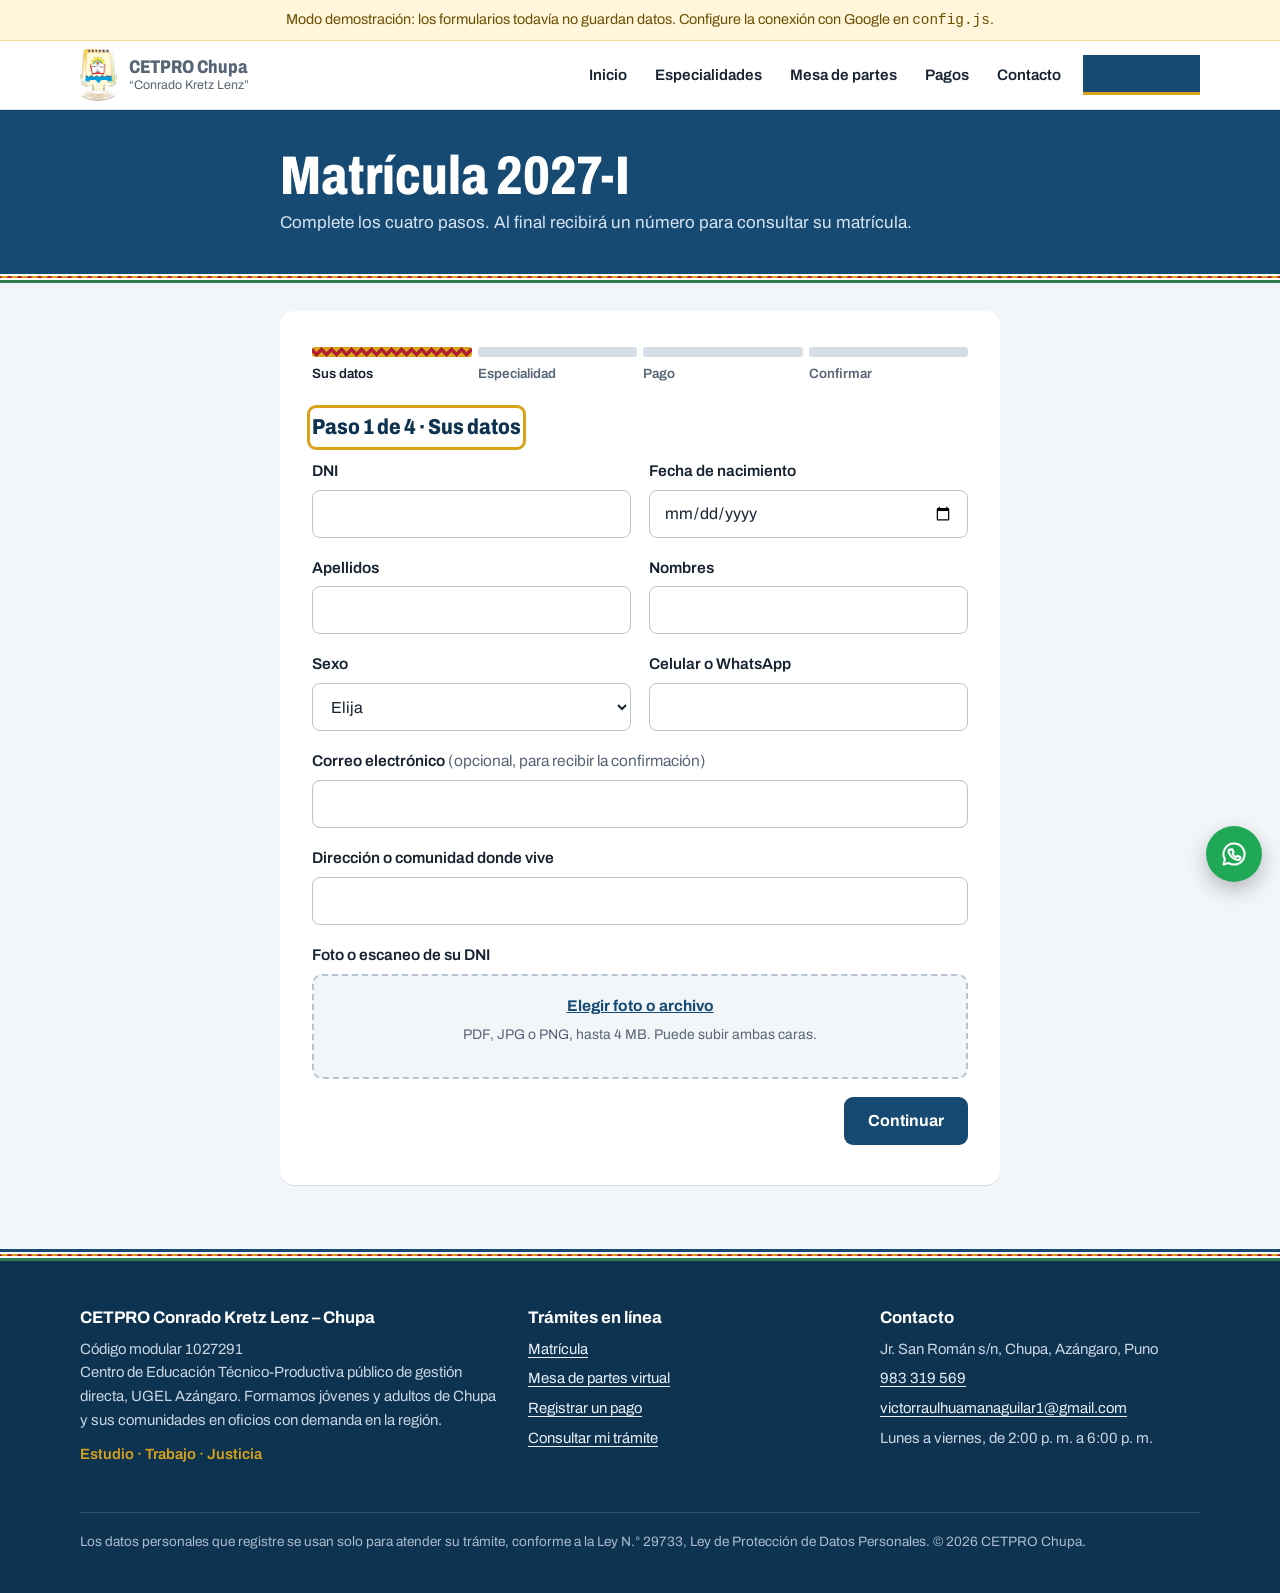
==== matricula.html @ c64d35b7 "Publicar sitio web del CETPRO Conrado Kretz Lenz – Chupa Inicio con especialidades, matrícula en lín" ====
<!doctype html>
<html lang="es">
<head>
  <meta charset="utf-8">
  <meta name="viewport" content="width=device-width, initial-scale=1">
  <title>Matrícula en línea · CETPRO Chupa</title>
  <meta name="description" content="Matricúlese en línea en el CETPRO de Chupa: llene su ficha y adjunte su pago desde el celular.">
  <meta name="theme-color" content="#164a72">
  <link rel="icon" href="assets/img/favicon.svg" type="image/svg+xml">
  <link rel="preload" href="assets/fuentes/archivo.woff2" as="font" type="font/woff2" crossorigin>
  <link rel="stylesheet" href="assets/css/estilos.css">
</head>
<body data-pagina="matricula">
  <a class="saltar" href="#contenido">Ir al contenido</a>
  <header id="cabecera"></header>

  <main id="contenido">
    <div class="encabezado-pagina">
      <div class="angosto">
        <h1>Matrícula <span class="periodo"></span></h1>
        <p>Complete los cuatro pasos. Al final recibirá un número para consultar su matrícula.</p>
      </div>
    </div>
    <div class="aguayo fina" role="presentation"></div>

    <div class="angosto">
      <form class="formulario" id="form-matricula" novalidate>
        <div class="progreso" aria-hidden="true">
          <div>Sus datos</div><div>Especialidad</div><div>Pago</div><div>Confirmar</div>
        </div>

        <fieldset class="paso-form">
          <legend>Paso 1 de 4 · Sus datos</legend>
          <div class="fila">
            <div class="campo">
              <label for="mat-dni">DNI</label>
              <input id="mat-dni" name="dni" inputmode="numeric" autocomplete="off" required data-tipo="dni">
              <div class="error" aria-live="polite"></div>
            </div>
            <div class="campo">
              <label for="mat-fnac">Fecha de nacimiento</label>
              <input id="mat-fnac" name="fecha_nacimiento" type="date" required data-tipo="fecha">
              <div class="error" aria-live="polite"></div>
            </div>
          </div>
          <div class="fila">
            <div class="campo">
              <label for="mat-apellidos">Apellidos</label>
              <input id="mat-apellidos" name="apellidos" autocomplete="family-name" required data-tipo="texto">
              <div class="error" aria-live="polite"></div>
            </div>
            <div class="campo">
              <label for="mat-nombres">Nombres</label>
              <input id="mat-nombres" name="nombres" autocomplete="given-name" required data-tipo="texto">
              <div class="error" aria-live="polite"></div>
            </div>
          </div>
          <div class="fila">
            <div class="campo">
              <label for="mat-sexo">Sexo</label>
              <select id="mat-sexo" name="sexo" required>
                <option value="">Elija</option><option value="M">Masculino</option><option value="F">Femenino</option>
              </select>
              <div class="error" aria-live="polite"></div>
            </div>
            <div class="campo">
              <label for="mat-celular">Celular o WhatsApp</label>
              <input id="mat-celular" name="celular" type="tel" inputmode="numeric" autocomplete="tel" required data-tipo="celular">
              <div class="error" aria-live="polite"></div>
            </div>
          </div>
          <div class="campo">
            <label for="mat-correo">Correo electrónico <span class="opcional">(opcional, para recibir la confirmación)</span></label>
            <input id="mat-correo" name="correo" type="email" autocomplete="email" data-tipo="correo">
            <div class="error" aria-live="polite"></div>
          </div>
          <div class="campo">
            <label for="mat-direccion">Dirección o comunidad donde vive</label>
            <input id="mat-direccion" name="direccion" autocomplete="street-address" required data-tipo="texto">
            <div class="error" aria-live="polite"></div>
          </div>
          <div class="campo">
            <label>Foto o escaneo de su DNI</label>
            <div class="archivos" id="mat-dni-archivo" data-max="2" data-requerido="Adjunte la foto de su DNI (puede subir ambas caras).">
              <input type="file" id="mat-dni-input" accept=".pdf,.jpg,.jpeg,.png,image/*" multiple>
              <label for="mat-dni-input">Elegir foto o archivo</label>
              <div class="ayuda">PDF, JPG o PNG, hasta 4 MB. Puede subir ambas caras.</div>
              <ul class="lista-archivos"></ul>
            </div>
            <div class="error" aria-live="polite"></div>
          </div>
          <div class="acciones-form">
            <span></span>
            <button type="button" class="boton" data-siguiente>Continuar</button>
          </div>
        </fieldset>

        <fieldset class="paso-form" hidden>
          <legend>Paso 2 de 4 · Especialidad</legend>
          <div class="campo">
            <label for="mat-especialidad">Especialidad</label>
            <select id="mat-especialidad" name="especialidad" required></select>
            <div class="error" aria-live="polite"></div>
          </div>
          <div class="campo">
            <label for="mat-turno">Turno</label>
            <select id="mat-turno" name="turno" required></select>
            <div class="error" aria-live="polite"></div>
          </div>
          <div class="campo">
            <label for="mat-estudios">Último grado de estudios <span class="opcional">(opcional)</span></label>
            <select id="mat-estudios" name="grado_instruccion" class="sin-validar">
              <option value="">Elija</option>
              <option>Primaria incompleta</option><option>Primaria completa</option>
              <option>Secundaria incompleta</option><option>Secundaria completa</option>
              <option>Superior técnica</option><option>Superior universitaria</option>
            </select>
          </div>
          <div class="acciones-form">
            <button type="button" class="boton secundario" data-anterior>Volver</button>
            <button type="button" class="boton" data-siguiente>Continuar</button>
          </div>
        </fieldset>

        <fieldset class="paso-form" hidden>
          <legend>Paso 3 de 4 · Pago de matrícula</legend>
          <p>Monto de la matrícula: <strong id="mat-monto-texto"></strong>. Pague por cualquiera de estos medios y adjunte la captura:</p>
          <div class="medios" id="mat-medios"></div>
          <div class="fila">
            <div class="campo">
              <label for="mat-operacion">Número de operación</label>
              <input id="mat-operacion" name="operacion" required data-tipo="operacion" autocomplete="off">
              <div class="ayuda">Aparece en la captura de Yape o Plin, o en el voucher del banco.</div>
              <div class="error" aria-live="polite"></div>
            </div>
            <div class="campo">
              <label for="mat-monto">Monto pagado (S/)</label>
              <input id="mat-monto" name="monto" inputmode="decimal" required data-tipo="monto">
              <div class="error" aria-live="polite"></div>
            </div>
          </div>
          <div class="campo">
            <label>Captura o voucher del pago</label>
            <div class="archivos" id="mat-voucher" data-max="1" data-requerido="Adjunte la captura o el voucher de su pago.">
              <input type="file" id="mat-voucher-input" accept=".pdf,.jpg,.jpeg,.png,image/*">
              <label for="mat-voucher-input">Elegir captura o foto del voucher</label>
              <div class="ayuda">PDF, JPG o PNG, hasta 4 MB.</div>
              <ul class="lista-archivos"></ul>
            </div>
            <div class="error" aria-live="polite"></div>
          </div>
          <div class="acciones-form">
            <button type="button" class="boton secundario" data-anterior>Volver</button>
            <button type="button" class="boton" data-siguiente>Continuar</button>
          </div>
        </fieldset>

        <fieldset class="paso-form" hidden>
          <legend>Paso 4 de 4 · Revise y confirme</legend>
          <div class="estado-tramite" style="margin:0 0 22px"><dl id="mat-resumen"></dl></div>
          <label class="consentimiento">
            <input type="checkbox" name="acepta_datos" required data-requerido="Debe aceptar para enviar su matrícula.">
            <span>Declaro que mis datos son verdaderos y autorizo su uso para el proceso de matrícula, según la Ley N.° 29733 de Protección de Datos Personales.<span class="error" style="display:block"></span></span>
          </label>
          <input class="trampa" type="text" name="web" tabindex="-1" autocomplete="off" aria-hidden="true">
          <div class="mensaje-envio"></div>
          <div class="acciones-form">
            <button type="button" class="boton secundario" data-anterior>Volver</button>
            <button type="submit" class="boton exito">Enviar mi matrícula</button>
          </div>
        </fieldset>
      </form>
    </div>
  </main>

  <footer id="pie"></footer>
  <script src="assets/js/config.js"></script>
  <script src="assets/js/app.js"></script>
</body>
</html>
---- assets/css/estilos.css ----
/* =====================================================================
   CETPRO CHUPA · Estilos del sitio
   Paleta del altiplano: azul del lago, oro del ichu, rojo cochinilla,
   verde de la puna. La franja de aguayo es el elemento de identidad.
   ===================================================================== */

/* Tipografía Archivo (SIL Open Font License), alojada en el propio sitio para cargar rápido */
@font-face {
  font-family: "Archivo";
  src: url("../fuentes/archivo.woff2") format("woff2-variations"), url("../fuentes/archivo.woff2") format("woff2");
  font-weight: 100 900;
  font-stretch: 62% 125%;
  font-style: normal;
  font-display: swap;
}

:root {
  --lago: #164a72;
  --lago-osc: #0e3350;
  --lago-claro: #e3edf6;
  --ichu: #d9a21b;
  --cochinilla: #b3202e;
  --puna: #2f7d4e;
  --cielo: #f3f6f9;
  --blanco: #ffffff;
  --tinta: #172231;
  --gris: #586577;
  --linea: #d6dde6;
  --error-fondo: #fbecee;
  --ok-fondo: #e8f4ec;

  --ancho: 1120px;
  --radio: 10px;
  --fuente: "Archivo", "Segoe UI", Roboto, Arial, sans-serif;
}

*, *::before, *::after { box-sizing: border-box; }

html { scroll-behavior: smooth; -webkit-text-size-adjust: 100%; }
@media (prefers-reduced-motion: reduce) {
  html { scroll-behavior: auto; }
  *, *::before, *::after { transition: none !important; animation: none !important; }
}

body {
  margin: 0;
  font-family: var(--fuente);
  font-size: 1.0625rem;
  line-height: 1.6;
  color: var(--tinta);
  background: var(--cielo);
}

img { max-width: 100%; display: block; }
a { color: var(--lago); text-underline-offset: 3px; }
a:hover { color: var(--lago-osc); }

:focus-visible { outline: 3px solid var(--ichu); outline-offset: 2px; border-radius: 4px; }

.contenedor { width: min(100% - 32px, var(--ancho)); margin-inline: auto; }
.angosto { width: min(100% - 32px, 720px); margin-inline: auto; }

.saltar {
  position: absolute; left: -999px; top: 8px; z-index: 100;
  background: var(--blanco); padding: 8px 14px; border-radius: 6px;
}
.saltar:focus { left: 16px; }

/* ---------- Franja de aguayo ---------- */
.aguayo {
  position: relative;
  height: 22px;
  background-color: var(--cochinilla);
  background-image:
    linear-gradient(135deg, var(--ichu) 25%, transparent 25%),
    linear-gradient(225deg, var(--ichu) 25%, transparent 25%),
    linear-gradient(45deg, var(--ichu) 25%, transparent 25%),
    linear-gradient(315deg, var(--ichu) 25%, transparent 25%);
  background-size: 18px 18px;
  background-position: 9px 2px, 9px 2px, 0 2px, 0 2px;
  border-top: 5px solid var(--lago);
  border-bottom: 5px solid var(--puna);
}
.aguayo::before, .aguayo::after {
  content: ""; position: absolute; left: 0; right: 0; height: 2px; background: var(--blanco);
}
.aguayo::before { top: 0; }
.aguayo::after { bottom: 0; }
.aguayo.fina { height: 12px; border-width: 3px; background-size: 10px 10px; background-position: 5px 1px, 5px 1px, 0 1px, 0 1px; }

/* ---------- Aviso de modo demostración ---------- */
.aviso-demo {
  background: #fff6db; color: #6b4e00; font-size: .9rem; text-align: center; padding: 8px 16px;
  border-bottom: 1px solid #f0dc9c;
}

/* ---------- Cabecera ---------- */
.cabecera { background: var(--blanco); position: sticky; top: 0; z-index: 50; box-shadow: 0 1px 0 var(--linea); }
.cabecera .contenedor { display: flex; align-items: center; justify-content: space-between; gap: 16px; min-height: 68px; }
.marca { display: flex; align-items: center; gap: 12px; text-decoration: none; color: var(--tinta); }
.marca img { width: auto; height: 52px; max-width: 48px; object-fit: contain; }
.marca .sin-logo {
  width: 44px; height: 44px; border-radius: 50%; background: var(--lago); color: var(--blanco);
  display: grid; place-items: center; font-weight: 800; font-stretch: 75%; font-size: 1.1rem;
}
.marca strong { display: block; font-size: 1.15rem; font-stretch: 80%; font-weight: 800; line-height: 1.1; }
.marca span { display: block; font-size: .78rem; color: var(--gris); line-height: 1.2; }

.menu { display: flex; gap: 4px; align-items: center; }
.menu a {
  text-decoration: none; color: var(--tinta); font-weight: 600; font-size: .95rem;
  padding: 8px 12px; border-radius: 8px;
}
.menu a:hover { background: var(--lago-claro); color: var(--lago-osc); }
.menu a[aria-current="page"] { color: var(--lago); box-shadow: inset 0 -3px 0 var(--ichu); border-radius: 0; }
.menu .boton-menu-accion { background: var(--lago); color: var(--blanco); margin-left: 6px; border-radius: 8px; box-shadow: none; }
.menu .boton-menu-accion:hover { background: var(--lago-osc); color: var(--blanco); }

.boton-hamburguesa {
  display: none; background: none; border: 1px solid var(--linea); border-radius: 8px;
  padding: 8px 10px; cursor: pointer; color: var(--tinta);
}
@media (max-width: 860px) {
  .boton-hamburguesa { display: inline-flex; align-items: center; gap: 6px; font: 600 .95rem var(--fuente); }
  .menu {
    display: none; position: absolute; left: 0; right: 0; top: 100%;
    flex-direction: column; align-items: stretch; background: var(--blanco);
    padding: 8px 16px 16px; box-shadow: 0 10px 20px rgba(23, 34, 49, .12);
  }
  .menu.abierto { display: flex; }
  .menu a { padding: 12px; }
  .menu a[aria-current="page"] { box-shadow: inset 4px 0 0 var(--ichu); }
  .menu .boton-menu-accion { margin: 8px 0 0; text-align: center; }
}

/* ---------- Portada ---------- */
.portada { background: var(--lago); color: var(--blanco); }
.portada .contenedor {
  display: grid; grid-template-columns: 1.15fr .85fr; gap: 48px; align-items: center;
  padding-block: 64px 56px;
}
.portada h1 {
  margin: 0 0 18px; font-weight: 800; font-stretch: 72%; line-height: .95;
  font-size: clamp(2.6rem, 7.2vw, 5rem); letter-spacing: -.01em;
}
.portada p { margin: 0; max-width: 34em; font-size: 1.12rem; color: #d7e4f0; }
.portada .datos-portada { display: flex; flex-wrap: wrap; gap: 10px 22px; margin-top: 26px; font-size: .95rem; color: #d7e4f0; }
.portada .datos-portada strong { color: var(--blanco); }

.tramites-rapidos {
  background: var(--blanco); color: var(--tinta); border-radius: 14px; padding: 8px;
  box-shadow: 0 18px 40px rgba(6, 25, 43, .35);
}
.tramites-rapidos h2 { font-size: 1rem; font-weight: 700; margin: 12px 14px 6px; color: var(--gris); }
.tramite {
  display: grid; grid-template-columns: 44px 1fr; gap: 14px; align-items: center;
  padding: 14px; border-radius: 10px; text-decoration: none; color: var(--tinta);
}
.tramite { position: relative; }
.tramite + .tramite::before {
  content: ""; position: absolute; top: 0; left: 14px; right: 14px; height: 1px; background: var(--linea);
}
.tramite:hover { background: var(--lago-claro); color: var(--tinta); }
.tramite:hover::before, .tramite:hover + .tramite::before { background: transparent; }
.tramite .icono {
  width: 44px; height: 44px; border-radius: 10px; display: grid; place-items: center;
  background: var(--lago-claro); color: var(--lago);
}
.tramite:nth-of-type(2) .icono { background: #fbf1d8; color: #8a6200; }
.tramite:nth-of-type(3) .icono { background: var(--ok-fondo); color: var(--puna); }
.tramite:nth-of-type(4) .icono { background: #f6e3e5; color: var(--cochinilla); }
.tramite strong { display: block; font-size: 1.05rem; color: var(--tinta); }
.tramite > span > span { display: block; font-size: .9rem; color: var(--gris); line-height: 1.35; }

@media (max-width: 860px) {
  .portada .contenedor { grid-template-columns: 1fr; gap: 32px; padding-block: 40px; }
}

/* ---------- Secciones ---------- */
.seccion { padding-block: 72px; }
.seccion.blanca { background: var(--blanco); }
.seccion h2.titulo {
  margin: 0 0 8px; font-weight: 800; font-stretch: 78%; line-height: 1;
  font-size: clamp(2rem, 4.6vw, 3rem); color: var(--lago-osc);
}
.seccion .bajada { margin: 0 0 36px; color: var(--gris); max-width: 40em; }

/* ---------- Especialidades: lista tipográfica ---------- */
.especialidades { list-style: none; margin: 0; padding: 0; border-top: 2px solid var(--tinta); }
.especialidad { border-bottom: 1px solid var(--linea); }
.especialidad summary {
  list-style: none; cursor: pointer; display: grid; grid-template-columns: 1fr auto 32px;
  gap: 20px; align-items: center; padding: 22px 4px;
}
.especialidad summary::-webkit-details-marker { display: none; }
.especialidad summary h3 {
  margin: 0; font-weight: 700; font-stretch: 75%; line-height: 1.05;
  font-size: clamp(1.6rem, 4.4vw, 2.5rem);
}
.especialidad summary:hover h3 { color: var(--lago); }
.especialidad .meta { color: var(--gris); font-size: .95rem; text-align: right; }
.especialidad .signo {
  width: 32px; height: 32px; border-radius: 50%; border: 2px solid var(--tinta);
  display: grid; place-items: center; transition: transform .2s ease;
}
.especialidad[open] .signo { transform: rotate(45deg); background: var(--ichu); border-color: var(--ichu); }
.especialidad .detalle {
  display: grid; grid-template-columns: 1fr 1fr; gap: 28px; padding: 0 4px 28px;
}
.especialidad .detalle p { margin: 0 0 16px; max-width: 36em; }
.especialidad .detalle ul { margin: 0; padding-left: 20px; }
.especialidad .detalle h4 { margin: 0 0 8px; font-size: .95rem; color: var(--gris); font-weight: 700; }
@media (max-width: 700px) {
  .especialidad summary { grid-template-columns: 1fr 32px; }
  .especialidad .meta { grid-column: 1; grid-row: 2; text-align: left; margin-top: -10px; }
  .especialidad .detalle { grid-template-columns: 1fr; gap: 12px; }
}

/* ---------- Pasos de matrícula (secuencia real) ---------- */
.pasos { list-style: none; counter-reset: paso; margin: 0; padding: 0; display: grid; grid-template-columns: repeat(4, 1fr); gap: 24px; }
.paso { counter-increment: paso; position: relative; padding-top: 58px; }
.paso::before {
  content: counter(paso); position: absolute; top: 0; left: 0;
  width: 44px; height: 44px; border-radius: 50%; display: grid; place-items: center;
  background: var(--lago); color: var(--blanco); font-weight: 800; font-size: 1.2rem;
}
.paso:not(:last-child)::after {
  content: ""; position: absolute; top: 21px; left: 56px; right: -12px; height: 2px; background: var(--linea);
}
.paso h3 { margin: 0 0 6px; font-size: 1.12rem; }
.paso p { margin: 0; color: var(--gris); font-size: .97rem; }
.requisitos { margin-top: 36px; padding: 20px 24px; background: var(--blanco); border-left: 5px solid var(--ichu); border-radius: 0 var(--radio) var(--radio) 0; }
.requisitos h3 { margin: 0 0 8px; font-size: 1.05rem; }
.requisitos ul { margin: 0; padding-left: 20px; }
@media (max-width: 860px) {
  .pasos { grid-template-columns: 1fr; gap: 0; }
  .paso { padding: 0 0 28px 62px; min-height: 44px; }
  .paso:not(:last-child)::after { top: 52px; left: 21px; right: auto; bottom: 6px; width: 2px; height: auto; }
}

/* ---------- Noticias ---------- */
.noticias { display: grid; gap: 0; border-top: 1px solid var(--linea); }
.noticia { display: grid; grid-template-columns: 150px 1fr; gap: 24px; padding: 22px 0; border-bottom: 1px solid var(--linea); }
.noticia time { color: var(--gris); font-size: .95rem; padding-top: 3px; }
.noticia h3 { margin: 0 0 4px; font-size: 1.25rem; }
.noticia p { margin: 0; max-width: 42em; }
@media (max-width: 600px) { .noticia { grid-template-columns: 1fr; gap: 4px; } }

/* ---------- Contacto ---------- */
.contacto { display: grid; grid-template-columns: .9fr 1.1fr; gap: 40px; align-items: start; }
.contacto dl { margin: 0; display: grid; gap: 18px; }
.contacto dt { font-weight: 700; font-size: .95rem; color: var(--gris); }
.contacto dd { margin: 2px 0 0; font-size: 1.1rem; }
.mapa { width: 100%; aspect-ratio: 4 / 3; border: 0; border-radius: var(--radio); background: var(--lago-claro); }
@media (max-width: 800px) { .contacto { grid-template-columns: 1fr; } }

/* ---------- Pie ---------- */
.pie { background: var(--lago-osc); color: #c7d5e3; font-size: .93rem; }
.pie .contenedor { display: grid; grid-template-columns: 1.3fr 1fr 1fr; gap: 32px; padding-block: 44px 28px; }
.pie strong { color: var(--blanco); display: block; font-size: 1.05rem; margin-bottom: 6px; }
.pie a { color: #e9f0f7; }
.pie .lema { display: inline-block; margin-top: 10px; color: var(--ichu); font-style: normal; font-weight: 600; }
.pie ul { list-style: none; margin: 0; padding: 0; display: grid; gap: 6px; }
.pie .legal { grid-column: 1 / -1; border-top: 1px solid rgba(255, 255, 255, .15); padding-top: 18px; font-size: .85rem; color: #a9bbcd; }
@media (max-width: 760px) { .pie .contenedor { grid-template-columns: 1fr; } }

/* ---------- Botón de WhatsApp ---------- */
.whatsapp {
  position: fixed; right: 18px; bottom: 18px; z-index: 60;
  width: 56px; height: 56px; border-radius: 50%; background: #1fa855; color: var(--blanco);
  display: grid; place-items: center; box-shadow: 0 8px 20px rgba(0, 0, 0, .25);
}
.whatsapp:hover { background: #178c46; color: var(--blanco); }

/* ---------- Botones ---------- */
.boton {
  display: inline-flex; align-items: center; justify-content: center; gap: 8px;
  font: 700 1rem var(--fuente); padding: 13px 22px; border-radius: 9px; border: 2px solid transparent;
  background: var(--lago); color: var(--blanco); cursor: pointer; text-decoration: none; min-height: 48px;
}
.boton:hover { background: var(--lago-osc); color: var(--blanco); }
.boton.secundario { background: transparent; color: var(--lago); border-color: var(--lago); }
.boton.secundario:hover { background: var(--lago-claro); color: var(--lago-osc); }
.boton.exito { background: var(--puna); }
.boton.exito:hover { background: #24633d; }
.boton[disabled] { opacity: .6; cursor: wait; }

/* ---------- Páginas de trámites ---------- */
.encabezado-pagina { background: var(--lago); color: var(--blanco); padding-block: 40px 34px; }
.encabezado-pagina h1 { margin: 0 0 6px; font-weight: 800; font-stretch: 75%; line-height: 1; font-size: clamp(2.2rem, 6vw, 3.4rem); }
.encabezado-pagina p { margin: 0; color: #d7e4f0; max-width: 40em; }

.pestanas { display: flex; gap: 6px; margin: 28px 0 0; border-bottom: 2px solid var(--linea); }
.pestanas button {
  font: 700 1rem var(--fuente); background: none; border: 0; padding: 12px 16px; cursor: pointer;
  color: var(--gris); border-bottom: 3px solid transparent; margin-bottom: -2px;
}
.pestanas button[aria-selected="true"] { color: var(--lago); border-bottom-color: var(--ichu); }

.formulario { background: var(--blanco); border-radius: 14px; padding: 32px; margin-block: 28px 64px; box-shadow: 0 1px 0 var(--linea); }
@media (max-width: 600px) { .formulario { padding: 22px 18px; border-radius: 10px; } }
.formulario fieldset { border: 0; margin: 0 0 8px; padding: 0; }
.formulario legend { font-weight: 800; font-stretch: 85%; font-size: 1.35rem; color: var(--lago-osc); margin-bottom: 14px; padding: 0; }
.fila { display: grid; grid-template-columns: 1fr 1fr; gap: 0 18px; }
@media (max-width: 600px) { .fila { grid-template-columns: 1fr; } }
.campo { margin-bottom: 18px; }
.campo label { display: block; font-weight: 600; font-size: .97rem; margin-bottom: 6px; }
.campo .opcional { font-weight: 400; color: var(--gris); }
.campo input, .campo select, .campo textarea {
  width: 100%; font: 1rem var(--fuente); color: var(--tinta); padding: 12px 14px; min-height: 48px;
  border: 1.5px solid #b9c4d1; border-radius: 8px; background: var(--blanco);
}
.campo textarea { min-height: 120px; resize: vertical; }
.campo input:focus, .campo select:focus, .campo textarea:focus { outline: none; border-color: var(--lago); box-shadow: 0 0 0 3px rgba(22, 74, 114, .18); }
.campo .ayuda { font-size: .87rem; color: var(--gris); margin-top: 5px; }
.campo .error { display: none; font-size: .88rem; color: var(--cochinilla); margin-top: 5px; font-weight: 600; }
.campo.invalido input, .campo.invalido select, .campo.invalido textarea { border-color: var(--cochinilla); background: var(--error-fondo); }
.campo.invalido .error { display: block; }

.archivos { border: 2px dashed #b9c4d1; border-radius: 10px; padding: 18px; text-align: center; background: var(--cielo); }
.archivos.arrastrando { border-color: var(--lago); background: var(--lago-claro); }
.archivos input[type=file] { position: absolute; width: 1px; height: 1px; opacity: 0; }
.archivos label { cursor: pointer; color: var(--lago); font-weight: 700; text-decoration: underline; }
.lista-archivos { list-style: none; margin: 12px 0 0; padding: 0; text-align: left; display: grid; gap: 6px; }
.lista-archivos li { display: flex; justify-content: space-between; gap: 10px; background: var(--blanco); border: 1px solid var(--linea); border-radius: 8px; padding: 8px 12px; font-size: .93rem; }
.lista-archivos button { background: none; border: 0; color: var(--cochinilla); cursor: pointer; font: 600 .9rem var(--fuente); }

.consentimiento { display: grid; grid-template-columns: 24px 1fr; gap: 10px; align-items: start; font-size: .93rem; color: var(--gris); margin: 6px 0 22px; }
.consentimiento input { width: 20px; height: 20px; margin-top: 2px; accent-color: var(--lago); }
.consentimiento.invalido { color: var(--cochinilla); }

.trampa { position: absolute; left: -5000px; }

.acciones-form { display: flex; flex-wrap: wrap; gap: 12px; justify-content: space-between; align-items: center; }

/* Progreso de matrícula: los tramos completos se tejen con el aguayo */
.progreso { display: grid; grid-template-columns: repeat(4, 1fr); gap: 6px; margin: 4px 0 26px; }
.progreso div { font-size: .84rem; color: var(--gris); font-weight: 600; }
.progreso div::before {
  content: ""; display: block; height: 10px; border-radius: 3px; margin-bottom: 6px; background: var(--linea);
}
.progreso div.hecho::before, .progreso div.actual::before {
  background-color: var(--cochinilla);
  background-image:
    linear-gradient(135deg, var(--ichu) 25%, transparent 25%),
    linear-gradient(225deg, var(--ichu) 25%, transparent 25%),
    linear-gradient(45deg, var(--ichu) 25%, transparent 25%),
    linear-gradient(315deg, var(--ichu) 25%, transparent 25%);
  background-size: 10px 10px; background-position: 5px 0, 5px 0, 0 0, 0 0;
}
.progreso div.actual { color: var(--tinta); }
@media (max-width: 520px) { .progreso div { font-size: 0; } .progreso div.actual { font-size: .84rem; grid-column: 1 / -1; order: 5; } }

.paso-form[hidden] { display: none; }

/* Medios de pago */
.medios { display: grid; grid-template-columns: repeat(auto-fit, minmax(220px, 1fr)); gap: 14px; margin-bottom: 22px; }
.medio { border: 1.5px solid var(--linea); border-radius: var(--radio); padding: 16px 18px; background: var(--blanco); }
.medio h3 { margin: 0 0 6px; font-size: 1rem; }
.medio .numero { font-size: 1.35rem; font-weight: 800; letter-spacing: .02em; font-variant-numeric: tabular-nums; }
.medio .titular { color: var(--gris); font-size: .9rem; }
.medio img { width: 150px; margin-top: 10px; border-radius: 8px; }
.medio.yape { border-color: #742284; }
.medio.yape h3 { color: #742284; }
.medio.plin { border-color: #00a5b5; }
.medio.plin h3 { color: #007a87; }
.copiar { margin-top: 8px; background: none; border: 1px solid var(--linea); border-radius: 6px; padding: 4px 10px; cursor: pointer; font: 600 .85rem var(--fuente); color: var(--lago); }

.tabla-tarifas { width: 100%; border-collapse: collapse; margin-bottom: 8px; }
.tabla-tarifas th, .tabla-tarifas td { text-align: left; padding: 12px 10px; border-bottom: 1px solid var(--linea); }
.tabla-tarifas th { font-size: .9rem; color: var(--gris); }
.tabla-tarifas td:last-child, .tabla-tarifas th:last-child { text-align: right; font-variant-numeric: tabular-nums; white-space: nowrap; }

/* Mensajes */
.mensaje { border-radius: 10px; padding: 16px 18px; margin-bottom: 20px; }
.mensaje.error { background: var(--error-fondo); color: #7d1520; border: 1px solid #efc1c6; }
.mensaje.info { background: var(--lago-claro); color: var(--lago-osc); }

.resultado { text-align: center; padding: 12px 0 4px; }
.resultado .sello {
  width: 72px; height: 72px; border-radius: 50%; background: var(--ok-fondo); color: var(--puna);
  display: grid; place-items: center; margin: 0 auto 14px;
}
.resultado h2 { margin: 0 0 6px; font-stretch: 85%; font-size: 1.7rem; }
.resultado .codigo {
  display: inline-block; font-size: clamp(1.25rem, 6vw, 2.3rem); font-weight: 800; letter-spacing: .03em; white-space: nowrap;
  color: var(--lago-osc); background: var(--lago-claro); border: 2px dashed var(--lago); border-radius: 10px;
  padding: 10px 22px; margin: 14px 0; font-variant-numeric: tabular-nums;
}
.resultado p { color: var(--gris); max-width: 32em; margin: 0 auto 10px; }
.resultado .acciones-form { justify-content: center; margin-top: 20px; }

.estado-tramite { border: 1.5px solid var(--linea); border-radius: var(--radio); padding: 20px; margin-top: 22px; }
.estado-tramite h3 { margin: 0 0 4px; }
.etiqueta-estado { display: inline-block; padding: 4px 12px; border-radius: 99px; font-weight: 700; font-size: .92rem; background: var(--lago-claro); color: var(--lago-osc); }
.etiqueta-estado.atendido { background: var(--ok-fondo); color: var(--puna); }
.etiqueta-estado.observado { background: #fbf1d8; color: #7a5600; }
.etiqueta-estado.rechazado { background: var(--error-fondo); color: var(--cochinilla); }
.estado-tramite dl { display: grid; grid-template-columns: minmax(90px, max-content) 1fr; gap: 6px 16px; margin: 14px 0 0; }
.estado-tramite dl > div { display: contents; }
.estado-tramite dt { color: var(--gris); }
.estado-tramite dd { margin: 0; overflow-wrap: anywhere; }

/* Impresión del cargo */
@media print {
  .cabecera, .pie, .whatsapp, .aviso-demo, .pestanas, .no-imprimir, .encabezado-pagina p { display: none !important; }
  body { background: #fff; }
  .formulario { box-shadow: none; margin: 0; }
  .encabezado-pagina { background: none; color: #000; padding: 0 0 10px; }
}
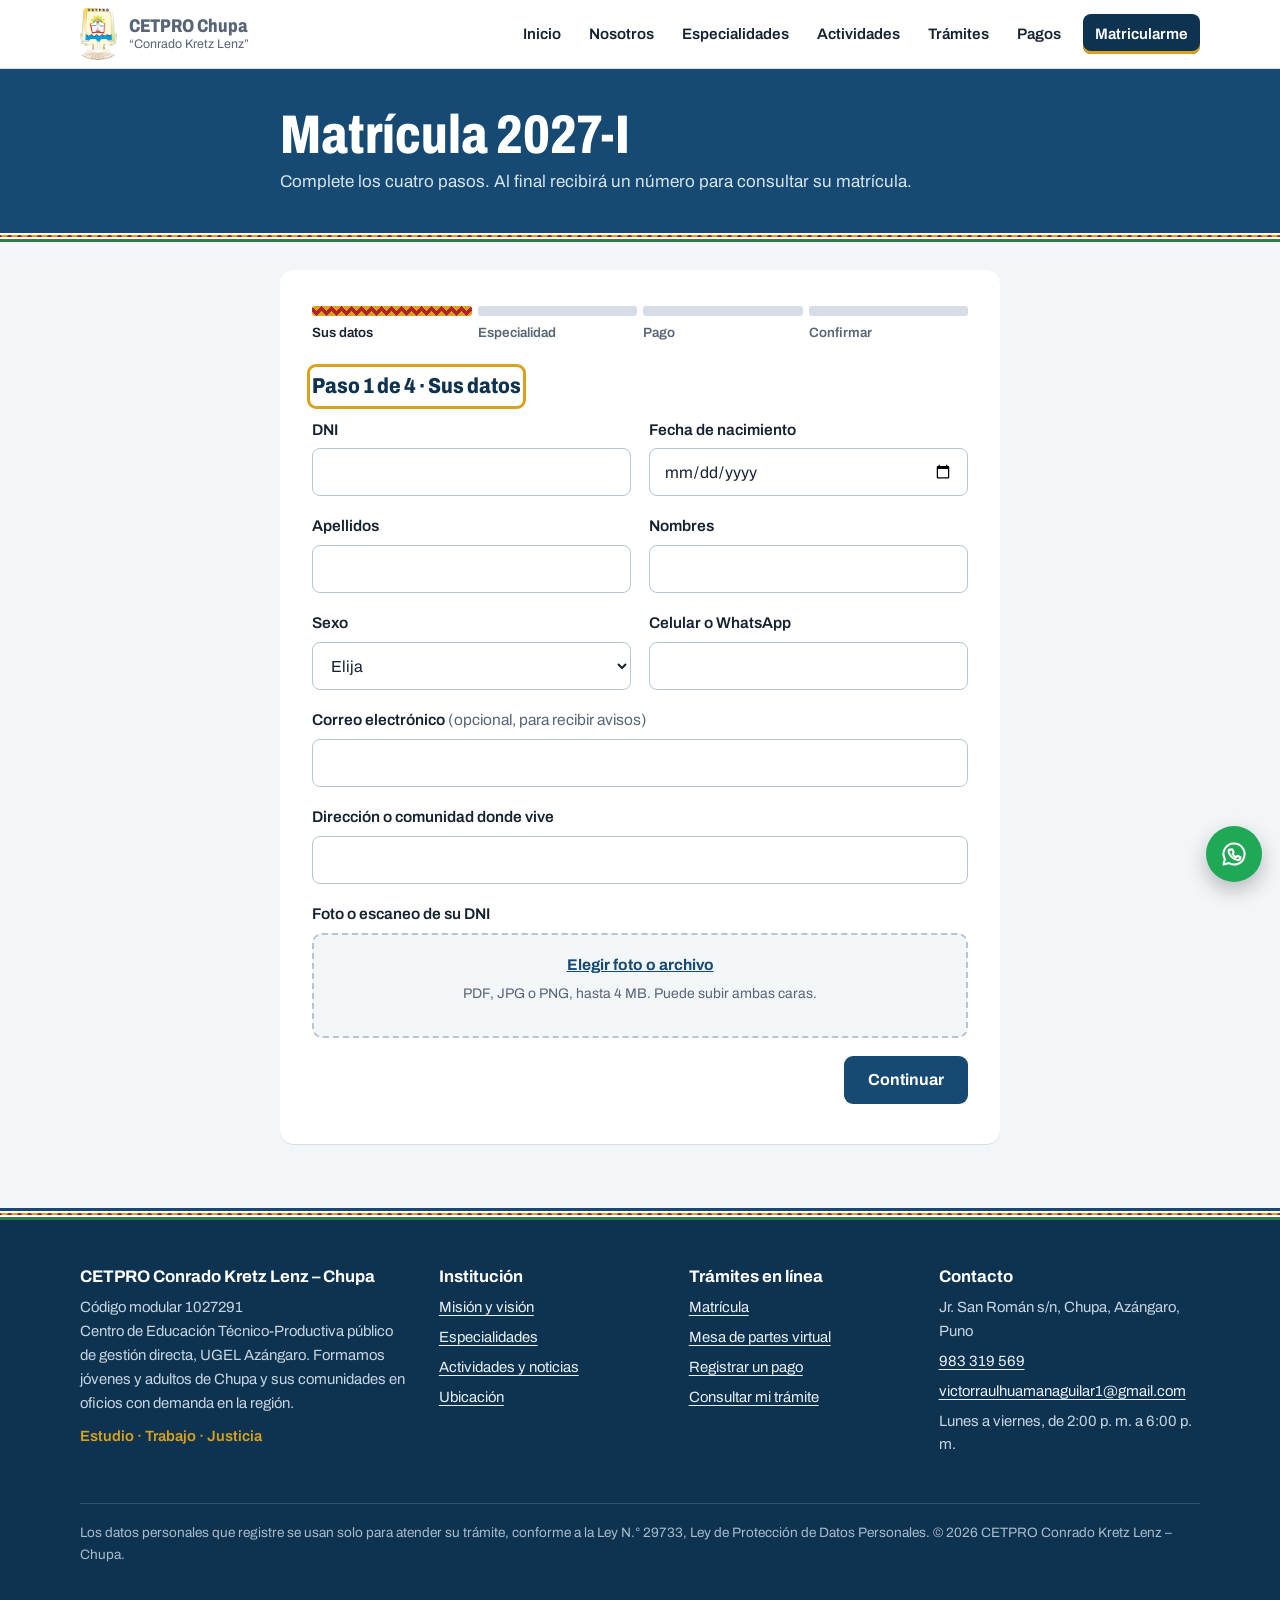
==== commit 54a795b6: "Web v2: nosotros, especialidades, actividades y trámites mejorados - Páginas Nosotros, Especialidade" ====
--- a/matricula.html
+++ b/matricula.html
@@ -3,10 +3,18 @@
 <head>
   <meta charset="utf-8">
   <meta name="viewport" content="width=device-width, initial-scale=1">
-  <title>Matrícula en línea · CETPRO Chupa</title>
-  <meta name="description" content="Matricúlese en línea en el CETPRO de Chupa: llene su ficha y adjunte su pago desde el celular.">
+  <title>Matrícula en línea · CETPRO Conrado Kretz Lenz – Chupa</title>
+  <meta name="description" content="Matricúlese en línea en el CETPRO de Chupa: elija especialidad y módulos, pague y adjunte su comprobante desde el celular.">
   <meta name="theme-color" content="#164a72">
+  <meta property="og:type" content="website">
+  <meta property="og:site_name" content="CETPRO Conrado Kretz Lenz – Chupa">
+  <meta property="og:title" content="Matrícula en línea · CETPRO Conrado Kretz Lenz – Chupa">
+  <meta property="og:description" content="Matricúlese en línea en el CETPRO de Chupa: elija especialidad y módulos, pague y adjunte su comprobante desde el celular.">
+  <meta property="og:image" content="https://victorraulhuamanaguilar1-glitch.github.io/cetprochupa/assets/img/compartir.jpg">
+  <meta property="og:url" content="https://victorraulhuamanaguilar1-glitch.github.io/cetprochupa/matricula.html">
+  <meta name="twitter:card" content="summary_large_image">
   <link rel="icon" href="assets/img/favicon.svg" type="image/svg+xml">
+  <link rel="apple-touch-icon" href="assets/img/logo.png">
   <link rel="preload" href="assets/fuentes/archivo.woff2" as="font" type="font/woff2" crossorigin>
   <link rel="stylesheet" href="assets/css/estilos.css">
 </head>
@@ -22,7 +30,6 @@
       </div>
     </div>
     <div class="aguayo fina" role="presentation"></div>
-
     <div class="angosto">
       <form class="formulario" id="form-matricula" novalidate>
         <div class="progreso" aria-hidden="true">
@@ -69,25 +76,25 @@
               <div class="error" aria-live="polite"></div>
             </div>
           </div>
-          <div class="campo">
-            <label for="mat-correo">Correo electrónico <span class="opcional">(opcional, para recibir la confirmación)</span></label>
-            <input id="mat-correo" name="correo" type="email" autocomplete="email" data-tipo="correo">
-            <div class="error" aria-live="polite"></div>
-          </div>
-          <div class="campo">
-            <label for="mat-direccion">Dirección o comunidad donde vive</label>
-            <input id="mat-direccion" name="direccion" autocomplete="street-address" required data-tipo="texto">
-            <div class="error" aria-live="polite"></div>
-          </div>
+            <div class="campo">
+              <label for="mat-correo">Correo electrónico <span class="opcional">(opcional, para recibir avisos)</span></label>
+              <input id="mat-correo" name="correo" type="email" autocomplete="email" data-tipo="correo">
+              <div class="error" aria-live="polite"></div>
+            </div>
+            <div class="campo">
+              <label for="mat-direccion">Dirección o comunidad donde vive</label>
+              <input id="mat-direccion" name="direccion" autocomplete="street-address" required data-tipo="texto">
+              <div class="error" aria-live="polite"></div>
+            </div>
           <div class="campo">
             <label>Foto o escaneo de su DNI</label>
-            <div class="archivos" id="mat-dni-archivo" data-max="2" data-requerido="Adjunte la foto de su DNI (puede subir ambas caras).">
-              <input type="file" id="mat-dni-input" accept=".pdf,.jpg,.jpeg,.png,image/*" multiple>
-              <label for="mat-dni-input">Elegir foto o archivo</label>
-              <div class="ayuda">PDF, JPG o PNG, hasta 4 MB. Puede subir ambas caras.</div>
-              <ul class="lista-archivos"></ul>
-            </div>
-            <div class="error" aria-live="polite"></div>
+              <div class="archivos" id="mat-dni-archivo" data-max="2" data-requerido="Adjunte la foto de su DNI (puede subir ambas caras).">
+                <input type="file" id="mat-dni-archivo-input" accept=".pdf,.jpg,.jpeg,.png,image/*" multiple>
+                <label for="mat-dni-archivo-input">Elegir foto o archivo</label>
+                <div class="ayuda">PDF, JPG o PNG, hasta 4 MB. Puede subir ambas caras.</div>
+                <ul class="lista-archivos"></ul>
+              </div>
+              <div class="error" aria-live="polite"></div>
           </div>
           <div class="acciones-form">
             <span></span>
@@ -96,25 +103,34 @@
         </fieldset>
 
         <fieldset class="paso-form" hidden>
-          <legend>Paso 2 de 4 · Especialidad</legend>
+          <legend>Paso 2 de 4 · Especialidad y módulos</legend>
           <div class="campo">
             <label for="mat-especialidad">Especialidad</label>
             <select id="mat-especialidad" name="especialidad" required></select>
             <div class="error" aria-live="polite"></div>
           </div>
-          <div class="campo">
-            <label for="mat-turno">Turno</label>
-            <select id="mat-turno" name="turno" required></select>
+          <div class="campo" id="mat-modulos-campo">
+            <div id="mat-modulos"></div>
             <div class="error" aria-live="polite"></div>
           </div>
-          <div class="campo">
-            <label for="mat-estudios">Último grado de estudios <span class="opcional">(opcional)</span></label>
-            <select id="mat-estudios" name="grado_instruccion" class="sin-validar">
-              <option value="">Elija</option>
-              <option>Primaria incompleta</option><option>Primaria completa</option>
-              <option>Secundaria incompleta</option><option>Secundaria completa</option>
-              <option>Superior técnica</option><option>Superior universitaria</option>
-            </select>
+          <input type="hidden" name="modulos" id="mat-modulos-hidden">
+          <input type="hidden" name="cantidad_modulos" id="mat-cantidad">
+          <div class="total-matricula" id="mat-total" aria-live="polite"></div>
+          <div class="fila">
+            <div class="campo">
+              <label for="mat-turno">Turno</label>
+              <select id="mat-turno" name="turno" required></select>
+              <div class="error" aria-live="polite"></div>
+            </div>
+            <div class="campo">
+              <label for="mat-estudios">Último grado de estudios <span class="opcional">(opcional)</span></label>
+              <select id="mat-estudios" name="grado_instruccion" class="sin-validar">
+                <option value="">Elija</option>
+                <option>Primaria incompleta</option><option>Primaria completa</option>
+                <option>Secundaria incompleta</option><option>Secundaria completa</option>
+                <option>Superior técnica</option><option>Superior universitaria</option>
+              </select>
+            </div>
           </div>
           <div class="acciones-form">
             <button type="button" class="boton secundario" data-anterior>Volver</button>
@@ -124,13 +140,13 @@
 
         <fieldset class="paso-form" hidden>
           <legend>Paso 3 de 4 · Pago de matrícula</legend>
-          <p>Monto de la matrícula: <strong id="mat-monto-texto"></strong>. Pague por cualquiera de estos medios y adjunte la captura:</p>
+          <p>Total a pagar: <strong id="mat-monto-texto"></strong>. Pague por cualquiera de estos medios y adjunte la captura:</p>
           <div class="medios" id="mat-medios"></div>
           <div class="fila">
             <div class="campo">
               <label for="mat-operacion">Número de operación</label>
               <input id="mat-operacion" name="operacion" required data-tipo="operacion" autocomplete="off">
-              <div class="ayuda">Aparece en la captura de Yape o Plin, o en el voucher del banco.</div>
+              <div class="ayuda">Aparece en la captura de Yape o en el voucher del banco.</div>
               <div class="error" aria-live="polite"></div>
             </div>
             <div class="campo">
@@ -141,13 +157,13 @@
           </div>
           <div class="campo">
             <label>Captura o voucher del pago</label>
-            <div class="archivos" id="mat-voucher" data-max="1" data-requerido="Adjunte la captura o el voucher de su pago.">
-              <input type="file" id="mat-voucher-input" accept=".pdf,.jpg,.jpeg,.png,image/*">
-              <label for="mat-voucher-input">Elegir captura o foto del voucher</label>
-              <div class="ayuda">PDF, JPG o PNG, hasta 4 MB.</div>
-              <ul class="lista-archivos"></ul>
-            </div>
-            <div class="error" aria-live="polite"></div>
+              <div class="archivos" id="mat-voucher" data-max="1" data-requerido="Adjunte la captura o el voucher de su pago.">
+                <input type="file" id="mat-voucher-input" accept=".pdf,.jpg,.jpeg,.png,image/*">
+                <label for="mat-voucher-input">Elegir captura o foto del voucher</label>
+                <div class="ayuda">PDF, JPG o PNG, hasta 4 MB.</div>
+                <ul class="lista-archivos"></ul>
+              </div>
+              <div class="error" aria-live="polite"></div>
           </div>
           <div class="acciones-form">
             <button type="button" class="boton secundario" data-anterior>Volver</button>
@@ -157,7 +173,8 @@
 
         <fieldset class="paso-form" hidden>
           <legend>Paso 4 de 4 · Revise y confirme</legend>
-          <div class="estado-tramite" style="margin:0 0 22px"><dl id="mat-resumen"></dl></div>
+          <div class="estado-tramite" style="margin:0 0 16px"><dl id="mat-resumen"></dl></div>
+          <div id="mat-aviso-monto"></div>
           <label class="consentimiento">
             <input type="checkbox" name="acepta_datos" required data-requerido="Debe aceptar para enviar su matrícula.">
             <span>Declaro que mis datos son verdaderos y autorizo su uso para el proceso de matrícula, según la Ley N.° 29733 de Protección de Datos Personales.<span class="error" style="display:block"></span></span>
--- a/assets/css/estilos.css
+++ b/assets/css/estilos.css
@@ -35,6 +35,7 @@
 }
 
 *, *::before, *::after { box-sizing: border-box; }
+[hidden] { display: none !important; }
 
 html { scroll-behavior: smooth; -webkit-text-size-adjust: 100%; }
 @media (prefers-reduced-motion: reduce) {
@@ -256,13 +257,14 @@
 
 /* ---------- Pie ---------- */
 .pie { background: var(--lago-osc); color: #c7d5e3; font-size: .93rem; }
-.pie .contenedor { display: grid; grid-template-columns: 1.3fr 1fr 1fr; gap: 32px; padding-block: 44px 28px; }
+.pie .contenedor { display: grid; grid-template-columns: 1.5fr 1fr 1fr 1.2fr; gap: 32px; padding-block: 44px 28px; }
 .pie strong { color: var(--blanco); display: block; font-size: 1.05rem; margin-bottom: 6px; }
 .pie a { color: #e9f0f7; }
 .pie .lema { display: inline-block; margin-top: 10px; color: var(--ichu); font-style: normal; font-weight: 600; }
 .pie ul { list-style: none; margin: 0; padding: 0; display: grid; gap: 6px; }
 .pie .legal { grid-column: 1 / -1; border-top: 1px solid rgba(255, 255, 255, .15); padding-top: 18px; font-size: .85rem; color: #a9bbcd; }
-@media (max-width: 760px) { .pie .contenedor { grid-template-columns: 1fr; } }
+@media (max-width: 900px) { .pie .contenedor { grid-template-columns: 1fr 1fr; } }
+@media (max-width: 560px) { .pie .contenedor { grid-template-columns: 1fr; } }
 
 /* ---------- Botón de WhatsApp ---------- */
 .whatsapp {
@@ -408,3 +410,206 @@
   .formulario { box-shadow: none; margin: 0; }
   .encabezado-pagina { background: none; color: #000; padding: 0 0 10px; }
 }
+
+/* =====================================================================
+   v2 · Portal: especialidades, actividades, nosotros, consulta
+   ===================================================================== */
+.visualmente-oculto { position: absolute !important; width: 1px; height: 1px; overflow: hidden; clip: rect(0 0 0 0); white-space: nowrap; }
+.nota-suave { color: var(--gris); font-style: italic; }
+.boton.ancho { width: 100%; margin-top: 10px; }
+.vacio { color: var(--gris); padding: 30px 0; }
+.angosto-texto { width: min(100% - 32px, 760px); margin-inline: auto; }
+.texto-largo p { margin: 0 0 1em; max-width: 40em; }
+.destacado { font-size: 1.15rem; line-height: 1.55; border-left: 4px solid var(--ichu); padding-left: 16px; margin: 0; max-width: 36em; }
+.enlace-seccion { display: inline-block; margin-top: 26px; font-weight: 700; }
+.cabeza-seccion { display: flex; justify-content: space-between; align-items: end; gap: 16px; flex-wrap: wrap; margin-bottom: 30px; }
+.cabeza-seccion .bajada { margin: 0; }
+
+/* ---------- Medios (foto o patrón de aguayo con ícono) ---------- */
+.media { position: relative; aspect-ratio: 16 / 10; background: var(--lago-claro); overflow: hidden; }
+.media img { width: 100%; height: 100%; object-fit: cover; }
+.media.sin-foto {
+  background-color: var(--lago);
+  background-image:
+    linear-gradient(135deg, rgba(217, 162, 27, .55) 25%, transparent 25%),
+    linear-gradient(225deg, rgba(217, 162, 27, .55) 25%, transparent 25%),
+    linear-gradient(45deg, rgba(179, 32, 46, .55) 25%, transparent 25%),
+    linear-gradient(315deg, rgba(179, 32, 46, .55) 25%, transparent 25%);
+  background-size: 28px 28px; background-position: 14px 0, 14px 0, 0 0, 0 0;
+  display: grid; place-items: center;
+}
+.icono-oficio { width: 84px; height: 84px; border-radius: 50%; background: var(--blanco); color: var(--lago); display: grid; place-items: center; box-shadow: 0 6px 18px rgba(0, 0, 0, .25); }
+
+/* ---------- Tarjetas de especialidad ---------- */
+.grid-tiles { display: grid; grid-template-columns: repeat(auto-fill, minmax(200px, 1fr)); gap: 22px; list-style: none; margin: 0; padding: 0; }
+.tile { display: flex; flex-direction: column; background: var(--blanco); border-radius: 14px; overflow: hidden; text-decoration: none; color: var(--tinta); box-shadow: 0 1px 0 var(--linea), 0 0 0 1px var(--linea); transition: transform .15s ease, box-shadow .15s ease; }
+.tile:hover { transform: translateY(-3px); box-shadow: 0 12px 26px rgba(14, 51, 80, .14), 0 0 0 1px var(--linea); color: var(--tinta); }
+.tile-cuerpo { padding: 18px 20px 20px; display: flex; flex-direction: column; flex: 1; }
+.tile h3 { margin: 0 0 6px; font-weight: 800; font-stretch: 80%; font-size: 1.45rem; line-height: 1.05; color: var(--lago-osc); }
+.tile p { margin: 0 0 14px; color: var(--gris); font-size: .97rem; flex: 1; }
+.tile-enlace { font-weight: 700; color: var(--lago); }
+.seccion.blanca .tile { box-shadow: 0 0 0 1px var(--linea); }
+
+/* ---------- Publicaciones ---------- */
+.grid-pubs { display: grid; grid-template-columns: repeat(auto-fill, minmax(280px, 1fr)); gap: 22px; }
+.pub { display: flex; flex-direction: column; background: var(--blanco); border-radius: 14px; overflow: hidden; text-decoration: none; color: var(--tinta); box-shadow: 0 0 0 1px var(--linea); transition: transform .15s ease, box-shadow .15s ease; }
+.pub:hover { transform: translateY(-3px); box-shadow: 0 12px 26px rgba(14, 51, 80, .14), 0 0 0 1px var(--linea); color: var(--tinta); }
+.pub .media { aspect-ratio: 3 / 2; }
+.pub .media.sin-foto .icono-oficio { width: 64px; height: 64px; }
+.pub-cuerpo { padding: 16px 18px 18px; display: flex; flex-direction: column; gap: 6px; flex: 1; }
+.pub-meta { display: flex; flex-wrap: wrap; gap: 8px 12px; align-items: center; font-size: .88rem; color: var(--gris); }
+.pub h3 { margin: 0; font-size: 1.15rem; line-height: 1.3; }
+.pub p { margin: 0; color: var(--gris); font-size: .95rem; display: -webkit-box; -webkit-line-clamp: 3; -webkit-box-orient: vertical; overflow: hidden; }
+.pub-fotos { margin-top: auto; padding-top: 6px; font-size: .85rem; color: var(--lago); font-weight: 600; }
+
+.cat { display: inline-block; padding: 3px 10px; border-radius: 99px; font-size: .8rem; font-weight: 700; background: var(--lago-claro); color: var(--lago-osc); }
+.cat-campeonato, .cat-logro { background: #e3f1e8; color: #1f5c38; }
+.cat-concurso, .cat-aniversario { background: #fbf1d8; color: #6b4e00; }
+.cat-feria, .cat-ceremonia { background: #f7e1e4; color: #8a1a26; }
+.cat-comunicado { background: #e8ecf1; color: #3c4858; }
+.cat-capacitacion { background: #e6f0fb; color: #1d4f80; }
+
+.filtros { display: flex; flex-wrap: wrap; gap: 14px; justify-content: space-between; align-items: center; margin-bottom: 26px; }
+.chips { display: flex; flex-wrap: wrap; gap: 8px; }
+.chip { font: 600 .92rem var(--fuente); border: 1.5px solid var(--linea); background: var(--blanco); color: var(--tinta); padding: 8px 14px; border-radius: 99px; cursor: pointer; }
+.chip[aria-pressed="true"] { background: var(--lago); border-color: var(--lago); color: var(--blanco); }
+.filtros-der { display: flex; gap: 8px; flex-wrap: wrap; }
+.filtros-der input, .filtros-der select { font: 1rem var(--fuente); padding: 10px 12px; border: 1.5px solid #b9c4d1; border-radius: 8px; min-height: 44px; background: var(--blanco); }
+.filtros-der input { min-width: 220px; }
+.conteo { color: var(--gris); font-size: .95rem; margin: -12px 0 18px; }
+
+.pub-destacada { display: grid; grid-template-columns: 1.3fr 1fr; background: var(--lago-osc); color: var(--blanco); border-radius: 16px; overflow: hidden; text-decoration: none; margin-bottom: 28px; }
+.pub-destacada img { width: 100%; height: 100%; min-height: 280px; object-fit: cover; }
+.pub-destacada div { padding: 32px; display: flex; flex-direction: column; justify-content: center; gap: 10px; }
+.pub-destacada h2 { margin: 0; font-weight: 800; font-stretch: 78%; font-size: clamp(1.7rem, 3.6vw, 2.5rem); line-height: 1.02; }
+.pub-destacada p { margin: 0; color: #d7e4f0; }
+.pub-destacada .cat { align-self: flex-start; }
+.pub-destacada time { color: var(--ichu); font-weight: 600; font-size: .92rem; }
+.pub-destacada:hover { color: var(--blanco); }
+.pub-destacada:hover h2 { text-decoration: underline; text-underline-offset: 4px; }
+@media (max-width: 760px) { .pub-destacada { grid-template-columns: 1fr; } .pub-destacada img { min-height: 200px; max-height: 260px; } .pub-destacada div { padding: 22px; } }
+
+/* ---------- Artículo de actividad ---------- */
+.volver { display: inline-flex; align-items: center; gap: 6px; text-decoration: none; font-weight: 600; color: #cfe0ee; margin-bottom: 18px; font-size: .95rem; }
+.volver:hover { color: var(--blanco); }
+.volver.oscuro { color: var(--lago); margin-top: 30px; }
+.articulo { padding-bottom: 60px; max-width: 860px; }
+.art-cabecera h1 { margin: 12px 0 10px; font-weight: 800; font-stretch: 75%; font-size: clamp(2.1rem, 6vw, 3.4rem); line-height: 1; color: var(--lago-osc); }
+.art-resumen { font-size: 1.2rem; color: var(--gris); margin: 0 0 24px; max-width: 36em; }
+.art-portada { display: block; width: 100%; padding: 0; border: 0; background: none; cursor: zoom-in; border-radius: 14px; overflow: hidden; margin-bottom: 28px; }
+.art-portada img { width: 100%; max-height: 520px; object-fit: cover; }
+.art-texto { font-size: 1.1rem; line-height: 1.7; }
+.art-texto p { margin: 0 0 1.1em; max-width: 40em; }
+.art-galeria h2 { font-stretch: 85%; font-size: 1.4rem; margin: 30px 0 14px; }
+.galeria { display: grid; grid-template-columns: repeat(auto-fill, minmax(150px, 1fr)); gap: 8px; }
+.galeria .foto { padding: 0; border: 0; background: var(--lago-claro); border-radius: 8px; overflow: hidden; cursor: zoom-in; aspect-ratio: 1; }
+.galeria .foto img { width: 100%; height: 100%; object-fit: cover; transition: transform .2s ease; }
+.galeria .foto:hover img { transform: scale(1.04); }
+.compartir { display: flex; flex-wrap: wrap; gap: 10px; align-items: center; margin-top: 34px; padding-top: 20px; border-top: 1px solid var(--linea); }
+.compartir > span { font-weight: 700; margin-right: 4px; }
+.btn-red { display: inline-flex; align-items: center; gap: 6px; padding: 9px 14px; border-radius: 8px; border: 1.5px solid var(--linea); background: var(--blanco); color: var(--tinta); text-decoration: none; font: 600 .93rem var(--fuente); cursor: pointer; }
+.btn-red.wa { color: #178c46; }
+.btn-red.fb { color: #1b4fa0; }
+.btn-red:hover { border-color: var(--lago); }
+
+/* ---------- Visor de fotos ---------- */
+.visor { border: 0; padding: 0; background: transparent; max-width: 100vw; max-height: 100vh; width: 100vw; height: 100vh; }
+.visor::backdrop { background: rgba(6, 15, 26, .92); }
+.visor[open] { display: grid; grid-template-columns: 64px 1fr 64px; align-items: center; }
+.visor figure { margin: 0; text-align: center; grid-column: 2; }
+.visor img { max-width: 100%; max-height: 84vh; border-radius: 6px; margin: 0 auto; }
+.visor figcaption { color: #cfd8e3; margin-top: 10px; font-size: .95rem; }
+.visor button { background: rgba(255, 255, 255, .1); border: 0; color: #fff; width: 52px; height: 52px; border-radius: 50%; cursor: pointer; display: grid; place-items: center; }
+.visor button:hover { background: rgba(255, 255, 255, .22); }
+.visor .visor-ant { grid-column: 1; justify-self: center; }
+.visor .visor-sig { grid-column: 3; justify-self: center; }
+.visor .visor-cerrar { position: fixed; top: 14px; right: 14px; }
+@media (max-width: 600px) { .visor[open] { grid-template-columns: 1fr; } .visor figure { grid-column: 1; } .visor .visor-ant, .visor .visor-sig { position: fixed; bottom: 18px; } .visor .visor-ant { left: 18px; } .visor .visor-sig { right: 18px; } }
+
+/* ---------- Detalle de especialidad ---------- */
+.esp-portada { background: var(--lago); color: var(--blanco); padding: 36px 0 44px; position: relative; overflow: hidden; }
+.esp-portada.con-foto { background: linear-gradient(90deg, rgba(14, 51, 80, .95) 0%, rgba(14, 51, 80, .78) 55%, rgba(14, 51, 80, .35) 100%), var(--foto) center / cover; padding: 44px 0 64px; }
+.esp-icono { width: 64px; height: 64px; border-radius: 16px; background: rgba(255, 255, 255, .14); display: grid; place-items: center; margin-bottom: 14px; }
+.esp-portada h1 { margin: 0 0 10px; font-weight: 800; font-stretch: 72%; font-size: clamp(2.6rem, 7vw, 4.4rem); line-height: .95; }
+.esp-resumen { margin: 0; font-size: 1.2rem; color: #d7e4f0; max-width: 32em; }
+.esp-cuerpo { display: grid; grid-template-columns: 1fr 340px; gap: 44px; padding-block: 44px 64px; align-items: start; }
+.esp-principal section { margin-bottom: 40px; }
+.esp-principal h2 { margin: 0 0 14px; font-weight: 800; font-stretch: 80%; font-size: 1.75rem; color: var(--lago-osc); line-height: 1.1; }
+.esp-principal p { margin: 0 0 1em; max-width: 40em; }
+.esp-lateral { position: sticky; top: 92px; }
+.ficha { background: var(--blanco); border-radius: 14px; padding: 24px; box-shadow: 0 0 0 1px var(--linea); }
+.ficha h2 { margin: 0 0 12px; font-size: 1.15rem; }
+.ficha h3 { margin: 18px 0 6px; font-size: 1rem; }
+.ficha dl { margin: 0; display: grid; gap: 0; }
+.ficha dl > div { display: grid; grid-template-columns: 110px 1fr; gap: 10px; padding: 9px 0; border-bottom: 1px solid var(--linea); }
+.ficha dt { color: var(--gris); font-size: .93rem; }
+.ficha dd { margin: 0; font-weight: 600; }
+.ficha ul { margin: 0; padding-left: 20px; font-size: .95rem; }
+@media (max-width: 900px) { .esp-cuerpo { grid-template-columns: 1fr; gap: 10px; } .esp-lateral { position: static; order: -1; } }
+
+.modulos { border-top: 2px solid var(--tinta); }
+.modulo { border-bottom: 1px solid var(--linea); }
+.modulo summary { list-style: none; cursor: pointer; display: grid; grid-template-columns: 38px 1fr auto; gap: 14px; align-items: center; padding: 16px 2px; }
+.modulo summary::-webkit-details-marker { display: none; }
+.modulo .num { width: 34px; height: 34px; border-radius: 50%; background: var(--lago-claro); color: var(--lago); display: grid; place-items: center; font-weight: 800; }
+.modulo[open] .num { background: var(--ichu); color: var(--tinta); }
+.modulo .nom { font-weight: 700; font-size: 1.1rem; }
+.modulo .horas { color: var(--gris); font-size: .92rem; white-space: nowrap; }
+.modulo ul, .modulo p { margin: 0 0 18px 52px; }
+.lista-check { list-style: none; margin: 0; padding: 0; display: grid; grid-template-columns: repeat(auto-fill, minmax(240px, 1fr)); gap: 10px; }
+.lista-check li { display: flex; gap: 10px; align-items: flex-start; background: var(--blanco); border-radius: 10px; padding: 12px 14px; box-shadow: 0 0 0 1px var(--linea); }
+.lista-check svg { color: var(--puna); flex: none; margin-top: 2px; }
+
+/* ---------- Nosotros ---------- */
+.mv { display: grid; grid-template-columns: 1fr 1fr; gap: 28px; }
+.mv-item { padding: 30px; border-radius: 16px; background: var(--cielo); position: relative; }
+.mv-item::before { content: ""; position: absolute; left: 30px; top: 0; width: 60px; height: 6px; background: var(--ichu); border-radius: 0 0 4px 4px; }
+.mv-item h2 { margin: 6px 0 10px; font-weight: 800; font-stretch: 78%; font-size: 2.2rem; color: var(--lago-osc); }
+.mv-item p { margin: 0; font-size: 1.12rem; line-height: 1.65; }
+@media (max-width: 760px) { .mv { grid-template-columns: 1fr; } }
+.valores { list-style: none; padding: 0; margin: 0; display: flex; flex-wrap: wrap; gap: 12px; }
+.valores li { background: var(--blanco); border-radius: 99px; padding: 12px 22px; font-weight: 700; font-size: 1.05rem; box-shadow: 0 0 0 1px var(--linea); }
+.valores li:nth-child(-n+3) { background: var(--lago); color: var(--blanco); box-shadow: none; }
+.mensaje-director { margin: 0; padding: 0 0 0 22px; border-left: 4px solid var(--ichu); font-size: 1.15rem; line-height: 1.7; }
+.firma-director { margin-top: 16px; color: var(--gris); }
+.equipo { list-style: none; padding: 0; margin: 0; display: grid; grid-template-columns: repeat(auto-fill, minmax(180px, 1fr)); gap: 20px; }
+.persona { text-align: center; }
+.persona img, .sin-foto-persona { width: 120px; height: 120px; border-radius: 50%; object-fit: cover; margin: 0 auto 10px; display: grid; place-items: center; background: var(--lago-claro); color: var(--lago); }
+.persona strong { display: block; }
+.persona span { color: var(--gris); font-size: .92rem; }
+.tabla-datos { width: 100%; max-width: 760px; border-collapse: collapse; background: var(--blanco); border-radius: 12px; overflow: hidden; box-shadow: 0 0 0 1px var(--linea); }
+.tabla-datos th, .tabla-datos td { text-align: left; padding: 14px 18px; border-bottom: 1px solid var(--linea); vertical-align: top; }
+.tabla-datos th { width: 38%; color: var(--gris); font-weight: 600; }
+.tabla-datos tr:last-child th, .tabla-datos tr:last-child td { border-bottom: 0; }
+
+/* ---------- Matrícula por módulos ---------- */
+.ayuda-grupo { display: block; font-size: .95rem; color: var(--gris); margin: 0 0 10px; }
+.opciones-modulos { display: grid; gap: 8px; }
+.opcion { display: grid; grid-template-columns: 24px 1fr; gap: 12px; align-items: center; padding: 12px 14px; border: 1.5px solid var(--linea); border-radius: 10px; cursor: pointer; background: var(--blanco); }
+.opcion:has(input:checked) { border-color: var(--lago); background: var(--lago-claro); }
+.opcion input { width: 20px; height: 20px; accent-color: var(--lago); }
+.opcion em { display: block; font-style: normal; color: var(--gris); font-size: .88rem; }
+#mat-cant-sel { width: 100%; font: 1rem var(--fuente); padding: 12px 14px; min-height: 48px; border: 1.5px solid #b9c4d1; border-radius: 8px; background: var(--blanco); }
+.total-matricula { margin: 4px 0 18px; padding: 14px 16px; border-radius: 10px; background: #fbf1d8; color: #4d3800; }
+.total-matricula:empty { display: none; }
+.total-matricula span { color: #7a5c10; font-size: .92rem; }
+.mensaje.error svg { vertical-align: -3px; }
+
+/* ---------- Consulta de estado ---------- */
+.consulta-cabecera { display: flex; flex-wrap: wrap; gap: 10px; justify-content: space-between; align-items: center; }
+.consulta-cabecera h3 { margin: 0; font-size: 1.3rem; font-variant-numeric: tabular-nums; }
+.etiqueta-estado.subsanado { background: #dbeafe; color: #1d4f80; }
+.motivo { margin: 16px 0 10px; padding: 14px 16px; border-radius: 10px; }
+.motivo strong { display: block; font-size: .9rem; margin-bottom: 4px; }
+.motivo p { margin: 0; font-size: 1.05rem; }
+.motivo-alerta { background: #fff4e0; border-left: 5px solid var(--ichu); color: #4d3800; }
+.consulta-rechazado .motivo-alerta { background: var(--error-fondo); border-left-color: var(--cochinilla); color: #7d1520; }
+.motivo-ok { background: var(--ok-fondo); border-left: 5px solid var(--puna); color: #1f5c38; }
+.guia-estado { color: var(--gris); margin: 8px 0 14px; }
+.consulta-observado { border-color: var(--ichu); }
+.consulta-rechazado { border-color: #efc1c6; }
+.consulta-atendido { border-color: #b9dcc6; }
+.campo .opcion input[type="checkbox"] { width: 20px; height: 20px; min-height: 0; padding: 0; margin: 0; border: 0; }
+.campo .opcion > span { display: block; }
+.menu .boton-menu-accion[aria-current="page"] { color: var(--blanco); background: var(--lago-osc); box-shadow: inset 0 -3px 0 var(--ichu); border-radius: 8px; }
+.campo label.opcion { display: grid; grid-template-columns: 24px 1fr; gap: 12px; align-items: center; margin: 0; font-weight: 400; }
